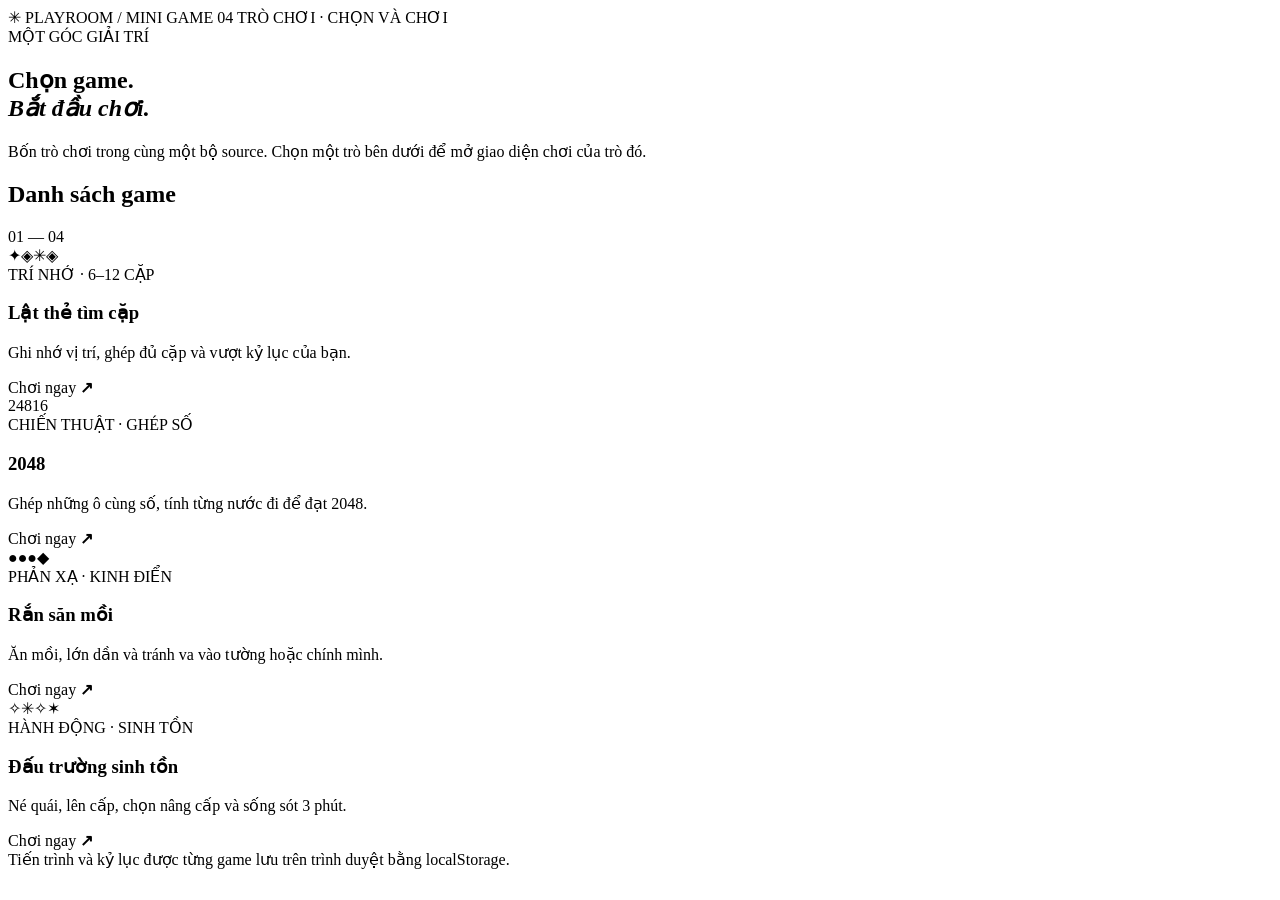
==== src/main/resources/templates/index.html @ 22c58ce2 "init" ====
<!doctype html>
<html lang="vi" xmlns:th="http://www.thymeleaf.org">
<head>
  <meta charset="utf-8">
  <meta name="viewport" content="width=device-width,initial-scale=1">
  <meta name="theme-color" content="#101626">
  <meta name="description" content="Bốn mini game chơi trực tiếp trên trình duyệt.">
  <title>Mini Game Hub</title>
  <link rel="stylesheet" th:href="@{/css/hub.css}">
</head>
<body>
  <main class="container">
    <header class="top">
      <a class="brand" th:href="@{/}"><span class="brand-icon">✳</span> PLAYROOM <span class="brand-sub">/ MINI GAME</span></a>
      <span class="count">04 TRÒ CHƠI · CHỌN VÀ CHƠI</span>
    </header>
    <section class="hero">
      <span class="eyebrow">MỘT GÓC GIẢI TRÍ</span>
      <h1>Chọn game.<br><em>Bắt đầu chơi.</em></h1>
      <p>Bốn trò chơi trong cùng một bộ source. Chọn một trò bên dưới để mở giao diện chơi của trò đó.</p>
    </section>
    <section class="library" aria-labelledby="list-title">
      <div class="section-heading"><h2 id="list-title">Danh sách game</h2><span>01 — 04</span></div>
      <div class="cards">
        <a class="card memory" th:href="@{/games/memory}">
          <div class="art" aria-hidden="true"><span>✦</span><span>◈</span><span>✳</span><span>◈</span></div>
          <div class="info">
            <div class="tag">TRÍ NHỚ · 6–12 CẶP</div>
            <h3>Lật thẻ tìm cặp</h3>
            <p>Ghi nhớ vị trí, ghép đủ cặp và vượt kỷ lục của bạn.</p>
            <span class="play">Chơi ngay <b>↗</b></span>
          </div>
        </a>
        <a class="card puzzle" th:href="@{/games/2048}">
          <div class="art" aria-hidden="true"><span>2</span><span>4</span><span>8</span><span>16</span></div>
          <div class="info">
            <div class="tag">CHIẾN THUẬT · GHÉP SỐ</div>
            <h3>2048</h3>
            <p>Ghép những ô cùng số, tính từng nước đi để đạt 2048.</p>
            <span class="play">Chơi ngay <b>↗</b></span>
          </div>
        </a>
        <a class="card snake" th:href="@{/games/snake}">
          <div class="art" aria-hidden="true"><span>●</span><span>●</span><span>●</span><span>◆</span></div>
          <div class="info">
            <div class="tag">PHẢN XẠ · KINH ĐIỂN</div>
            <h3>Rắn săn mồi</h3>
            <p>Ăn mồi, lớn dần và tránh va vào tường hoặc chính mình.</p>
            <span class="play">Chơi ngay <b>↗</b></span>
          </div>
        </a>
        <a class="card arena" th:href="@{/games/arena}">
          <div class="art" aria-hidden="true"><span>✧</span><span>✳</span><span>✧</span><span>✶</span></div>
          <div class="info">
            <div class="tag">HÀNH ĐỘNG · SINH TỒN</div>
            <h3>Đấu trường sinh tồn</h3>
            <p>Né quái, lên cấp, chọn nâng cấp và sống sót 3 phút.</p>
            <span class="play">Chơi ngay <b>↗</b></span>
          </div>
        </a>
      </div>
    </section>
    <footer>Tiến trình và kỷ lục được từng game lưu trên trình duyệt bằng localStorage.</footer>
  </main>
</body>
</html>
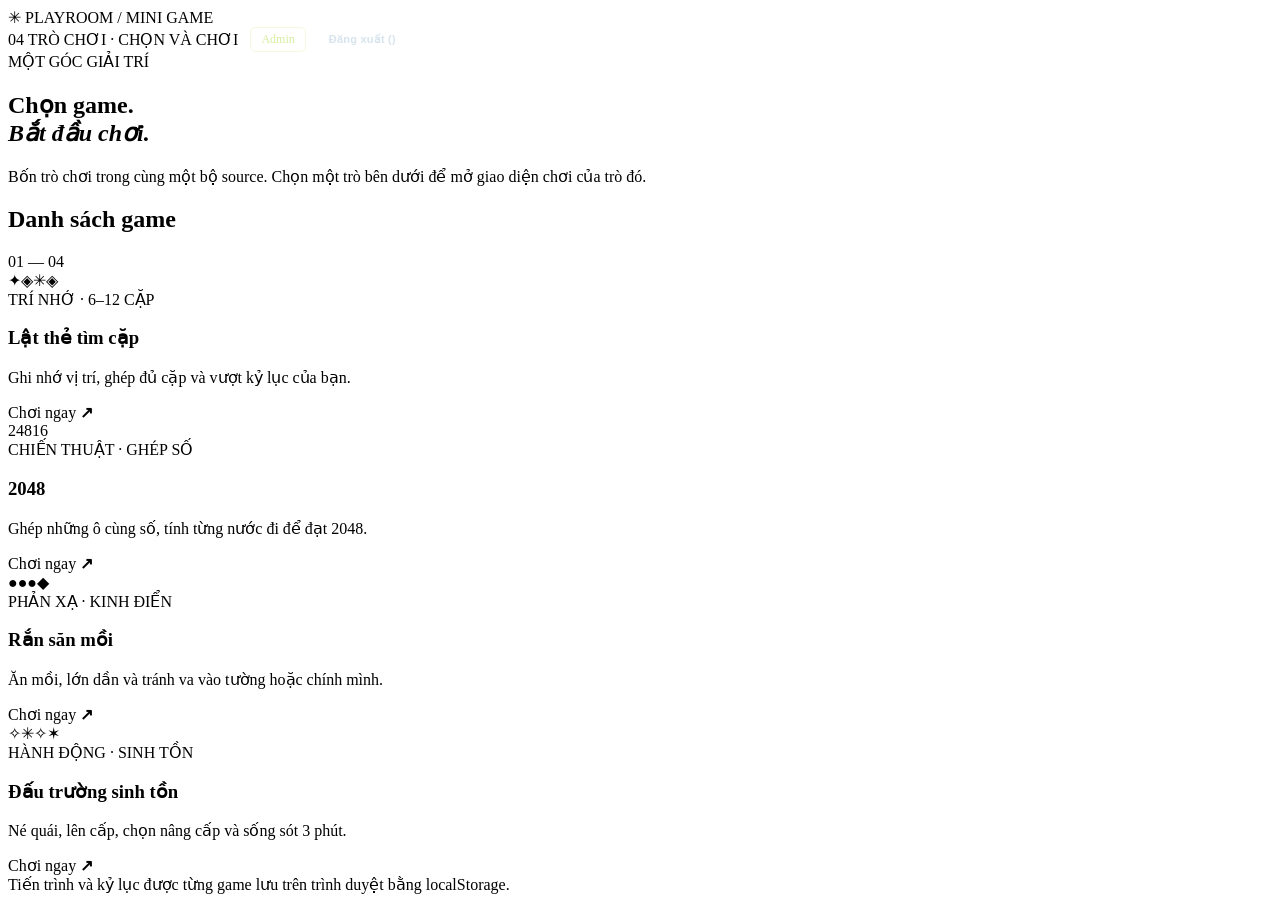
==== commit eb084c81: "login/log out" ====
--- a/src/main/resources/templates/index.html
+++ b/src/main/resources/templates/index.html
@@ -1,5 +1,7 @@
 <!doctype html>
-<html lang="vi" xmlns:th="http://www.thymeleaf.org">
+<html lang="vi"
+      xmlns:th="http://www.thymeleaf.org"
+      xmlns:sec="http://www.thymeleaf.org/extras/spring-security">
 <head>
   <meta charset="utf-8">
   <meta name="viewport" content="width=device-width,initial-scale=1">
@@ -12,7 +14,19 @@
   <main class="container">
     <header class="top">
       <a class="brand" th:href="@{/}"><span class="brand-icon">✳</span> PLAYROOM <span class="brand-sub">/ MINI GAME</span></a>
-      <span class="count">04 TRÒ CHƠI · CHỌN VÀ CHƠI</span>
+      <div style="display:flex;align-items:center;gap:12px">
+        <span class="count">04 TRÒ CHƠI · CHỌN VÀ CHƠI</span>
+        <a sec:authorize="hasRole('ADMIN')" th:href="@{/admin}"
+           style="font-size:.75rem;color:#d7ed9e;text-decoration:none;padding:4px 10px;border:1px solid rgba(215,237,158,.3);border-radius:5px">Admin</a>
+        <form th:action="@{/logout}" method="post" style="display:inline;margin:0">
+          <input type="hidden" th:name="${_csrf.parameterName}" th:value="${_csrf.token}"/>
+          <button type="submit"
+                  style="background:none;border:1px solid rgba(255,255,255,.18);border-radius:5px;color:#d7e4ed;font:600 11px/1 Inter,sans-serif;letter-spacing:.02em;padding:5px 10px;cursor:pointer">
+            Đăng xuất (<span sec:authentication="name"></span>)
+          </button>
+        </form>
+      </div>
+    </header>
     </header>
     <section class="hero">
       <span class="eyebrow">MỘT GÓC GIẢI TRÍ</span>
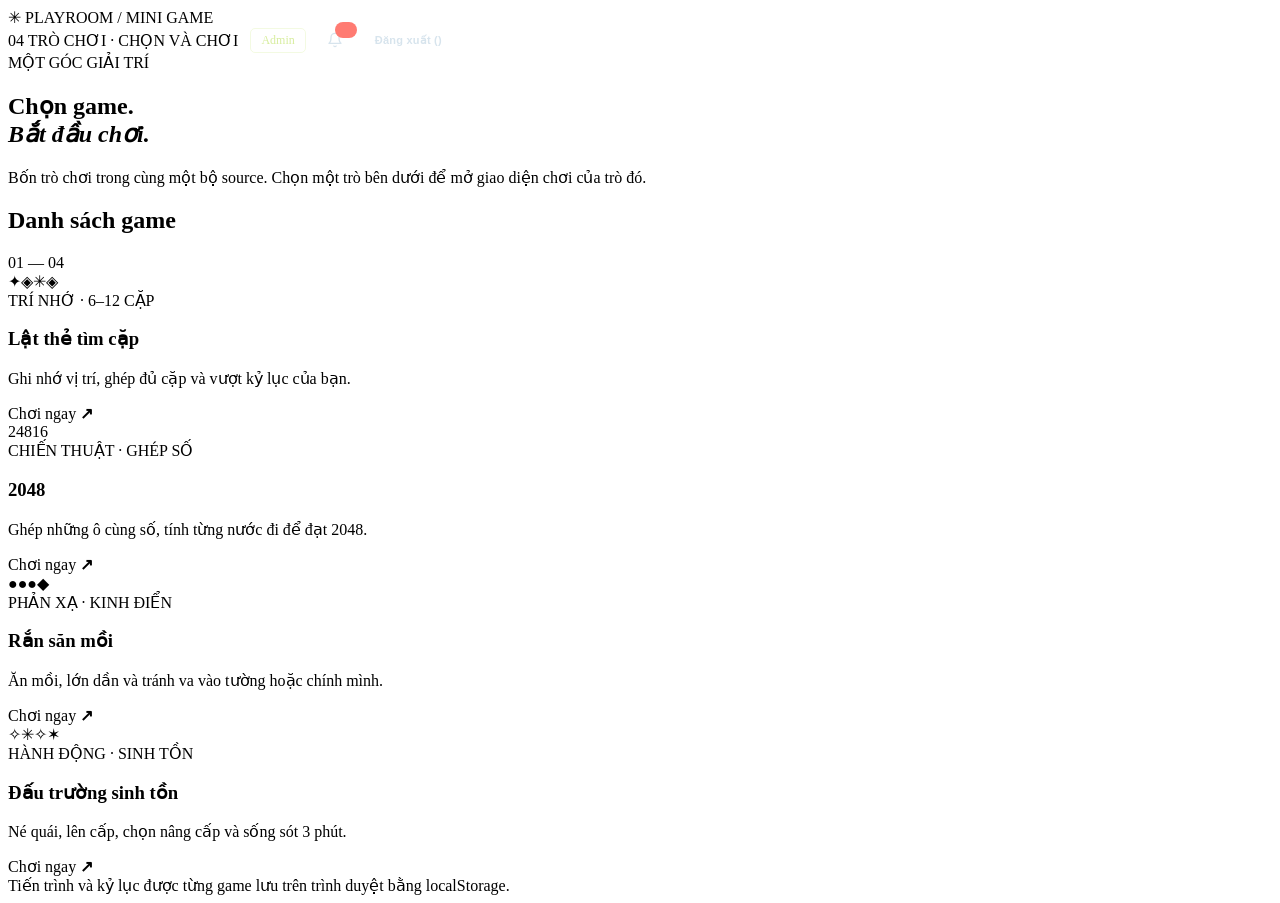
==== commit 3ac1fdae: "xếp hạng và phần thưởng" ====
--- a/src/main/resources/templates/index.html
+++ b/src/main/resources/templates/index.html
@@ -18,6 +18,13 @@
         <span class="count">04 TRÒ CHƠI · CHỌN VÀ CHƠI</span>
         <a sec:authorize="hasRole('ADMIN')" th:href="@{/admin}"
            style="font-size:.75rem;color:#d7ed9e;text-decoration:none;padding:4px 10px;border:1px solid rgba(215,237,158,.3);border-radius:5px">Admin</a>
+        <a th:href="@{/notifications}"
+           style="position:relative;font-size:.85rem;color:#d7e4ed;text-decoration:none;padding:4px 8px;border:1px solid rgba(255,255,255,.18);border-radius:5px;display:inline-flex;align-items:center;gap:5px">
+          <svg width="16" height="16" viewBox="0 0 24 24" fill="none" stroke="currentColor" stroke-width="2" stroke-linecap="round" stroke-linejoin="round"><path d="M18 8A6 6 0 0 0 6 8c0 7-3 9-3 9h18s-3-2-3-9"/><path d="M13.73 21a2 2 0 0 1-3.46 0"/></svg>
+          <span th:if="${unreadCount > 0}"
+                th:text="${unreadCount}"
+                style="position:absolute;top:-6px;right:-6px;background:#ff7b72;color:#fff;font-size:10px;font-weight:700;min-width:16px;height:16px;border-radius:8px;display:flex;align-items:center;justify-content:center;padding:0 3px"></span>
+        </a>
         <form th:action="@{/logout}" method="post" style="display:inline;margin:0">
           <input type="hidden" th:name="${_csrf.parameterName}" th:value="${_csrf.token}"/>
           <button type="submit"
